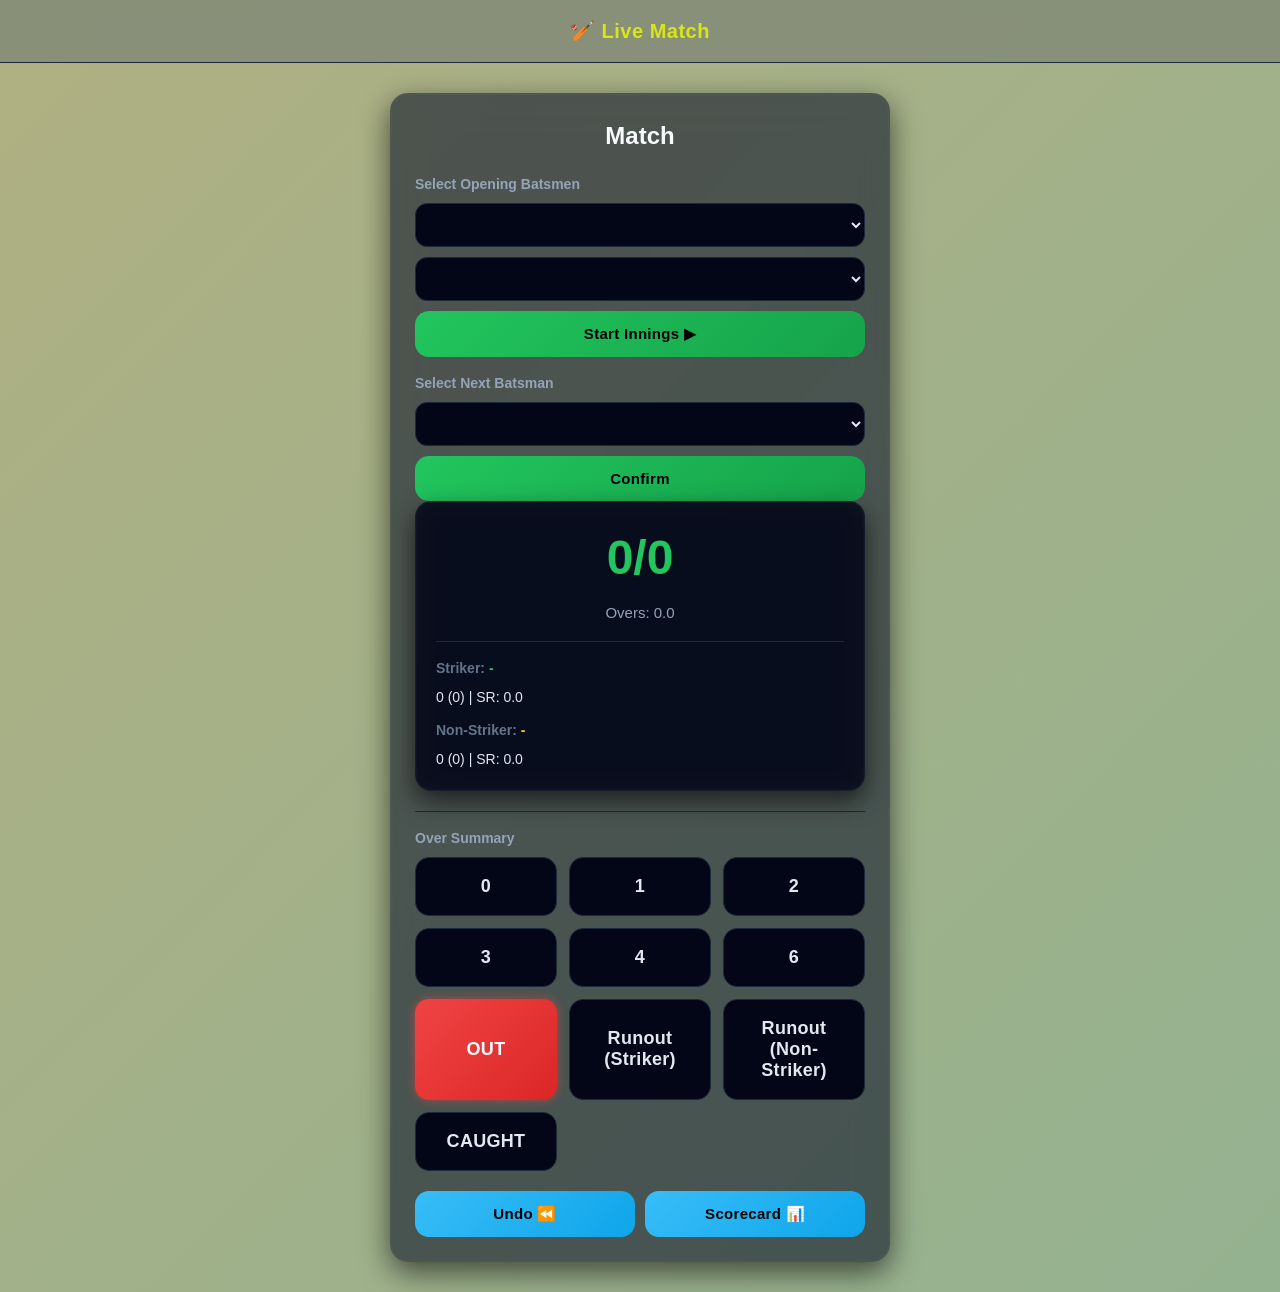
==== match.html @ 17b44de8 "Add files via upload" ====
<!doctype html>
<html lang="en">
  <head>
    <meta charset="UTF-8" />
    <meta name="viewport" content="width=device-width, initial-scale=1.0" />
    <title>Cricket - Match</title>

    <link rel="stylesheet" href="match.css" />
  </head>

  <body>
    <!-- ===============================
     NAVBAR
================================ -->
    <div class="navbar">🏏 Live Match</div>

    <!-- ===============================
     MAIN CONTAINER
================================ -->
    <div class="container">
      <!-- MATCH TITLE -->
      <h2 id="title">Match</h2>

      <!-- ===============================
       BATSMAN SELECTION
  ================================ -->
      <div class="batsman-select">
        <h3>Select Opening Batsmen</h3>

        <select id="strikerSelect"></select>
        <select id="nonStrikerSelect"></select>

        <button onclick="startBatting()">Start Innings ▶</button>
      </div>

      <div id="nextBatsmanBox" class="hidden">
        <h3>Select Next Batsman</h3>
        <select id="nextBatsmanSelect"></select>
        <button onclick="confirmNextBatsman()">Confirm</button>
      </div>

      <!-- ===============================
       SCOREBOARD
  ================================ -->
      <div class="score-box">
        <h1 id="score">0/0</h1>
        <p id="overs">Overs: 0.0</p>
        <p id="target"></p>
        <p id="runRate"></p>
        <p id="reqRunRate"></p>

        <hr />

        <!-- STRIKER -->
        <h3>
          Striker:
          <span id="striker">-</span>
        </h3>
        <p id="strikerScore">0 (0) | SR: 0.0</p>

        <!-- NON-STRIKER -->
        <h3>
          Non-Striker:
          <span id="nonStriker">-</span>
        </h3>
        <p id="nonStrikerScore">0 (0) | SR: 0.0</p>
      </div>

      <!-- ===============================
       OVER SUMMARY (NEW)
  ================================ -->
      <hr />

      <h3>Over Summary</h3>
      <div id="overSummary"></div>

      <!-- ===============================
       SCORING BUTTONS
  ================================ -->
      <div class="grid">
        <button onclick="run(0)">0</button>
        <button onclick="run(1)">1</button>
        <button onclick="run(2)">2</button>

        <button onclick="run(3)">3</button>
        <button onclick="run(4)">4</button>
        <button onclick="run(6)">6</button>

        <button class="out" onclick="out('bowled')">OUT</button>
        <button class="runout" onclick="runOut('striker')">
          Runout (Striker)
        </button>
        <button class="runout" onclick="runOut('nonStriker')">
          Runout (Non-Striker)
        </button>
        <button class="catch" onclick="out('catch')">CAUGHT</button>
      </div>

      <!-- ===============================
       EXTRA CONTROLS
  ================================ -->
      <div class="extra-controls">
        <button onclick="undo()">Undo ⏪</button>
        <button onclick="showScorecard()">Scorecard 📊</button>
      </div>
    </div>

    <!-- ===============================
     SCRIPTS (ORDER IMPORTANT)
================================ -->
    <script src="js/utils.js"></script>
    <script src="js/rules.js"></script>
    <script src="js/match.js"></script>
  </body>
</html>
---- match.css ----
@import url("style.css");

/* ===============================
   SCORE BOX (GLASS STYLE)
================================ */
.score-box {
  background: rgba(2, 6, 23, 0.8);
  backdrop-filter: blur(12px);

  padding: 20px;
  border-radius: 16px;

  border: 1px solid rgba(255, 255, 255, 0.05);

  box-shadow:
    0 10px 25px rgba(0, 0, 0, 0.6),
    inset 0 0 0 1px rgba(255, 255, 255, 0.02);

  margin-bottom: 20px;
}

/* ===============================
   MAIN SCORE
================================ */
#score {
  font-size: 48px;
  font-weight: 700;
  text-align: center;
  color: #22c55e;
  margin-bottom: 8px;
}

/* ===============================
   OVERS + TARGET
================================ */
#overs,
#target {
  text-align: center;
  font-size: 15px;
  color: #94a3b8;
}

/* ===============================
   BATTER SECTION
================================ */
.score-box h3 {
  margin-top: 12px;
  font-size: 14px;
  color: #64748b;
}

/* STRIKER */
#striker {
  color: #22c55e;
  font-weight: 600;
}

/* NON-STRIKER */
#nonStriker {
  color: #facc15;
  font-weight: 600;
}

/* BATTER STATS */
#strikerScore,
#nonStrikerScore {
  font-size: 14px;
  margin-top: 4px;
  color: #e2e8f0;
}

/* ===============================
   DIVIDER
================================ */
hr {
  border: none;
  height: 1px;
  background: #1e293b;
  margin: 16px 0;
}

/* ===============================
   BUTTON GRID
================================ */
.grid {
  display: grid;
  grid-template-columns: repeat(3, 1fr);
  gap: 12px;
}

/* BUTTON STYLE (GRID ONLY) */
.grid button {
  padding: 18px;
  font-size: 18px;
  font-weight: 600;

  border-radius: 14px;

  background: #020617;
  color: #e2e8f0;

  border: 1px solid #1e293b;

  transition: all 0.2s ease;
}

/* HOVER EFFECT */
.grid button:hover {
  border-color: #22c55e;
  transform: translateY(-2px);
}

/* CLICK EFFECT */
.grid button:active {
  transform: scale(0.95);
}

/* OUT BUTTON */
.out {
  background: linear-gradient(135deg, #ef4444, #dc2626) !important;
  color: white !important;
  border: none !important;
  box-shadow: 0 0 10px rgba(239, 68, 68, 0.6);
}

/* ===============================
   EXTRA CONTROLS (UNDO / SCORECARD)
================================ */
.extra-controls {
  margin-top: 20px;
  display: flex;
  gap: 10px;
}

.extra-controls button {
  flex: 1;
  background: linear-gradient(135deg, #38bdf8, #0ea5e9);
  color: black;
  font-weight: 600;
}

/* ===============================
   MOBILE RESPONSIVE
================================ */
@media (max-width: 500px) {
  #score {
    font-size: 38px;
  }

  .grid {
    grid-template-columns: repeat(2, 1fr);
  }

  .grid button {
    padding: 16px;
    font-size: 16px;
  }

  #strikerScore,
  #nonStrikerScore {
    font-size: 13px;
  }

  .batsman-select {
    margin-bottom: 20px;
  }

  #overSummary {
    margin-top: 10px;
    background: rgba(2, 6, 23, 0.7);
    padding: 10px;
    border-radius: 10px;
    border: 1px solid #1e293b;
  }

  #overSummary p {
    font-size: 14px;
    margin: 4px 0;
    color: #cbd5f5;
  }

  .allout {
    background: linear-gradient(135deg, #f97316, #ea580c) !important;
    color: white !important;
    border: none !important;
    box-shadow: 0 0 10px rgba(249, 115, 22, 0.6);
  }

  #runRate,
  #reqRunRate {
    text-align: center;
    font-size: 14px;
    color: #38bdf8;
    margin-top: 4px;
  }

  .hidden {
    display: none;
  }

  #nextBatsmanBox {
    margin-top: 15px;
    padding: 12px;
    background: rgba(2, 6, 23, 0.7);
    border-radius: 10px;
    border: 1px solid #1e293b;
  }

  .runout {
    background: linear-gradient(135deg, #eab308, #ca8a04) !important;
    color: black !important;
  }

  .catch {
    background: linear-gradient(135deg, #3b82f6, #2563eb) !important;
    color: white !important;
  }
}
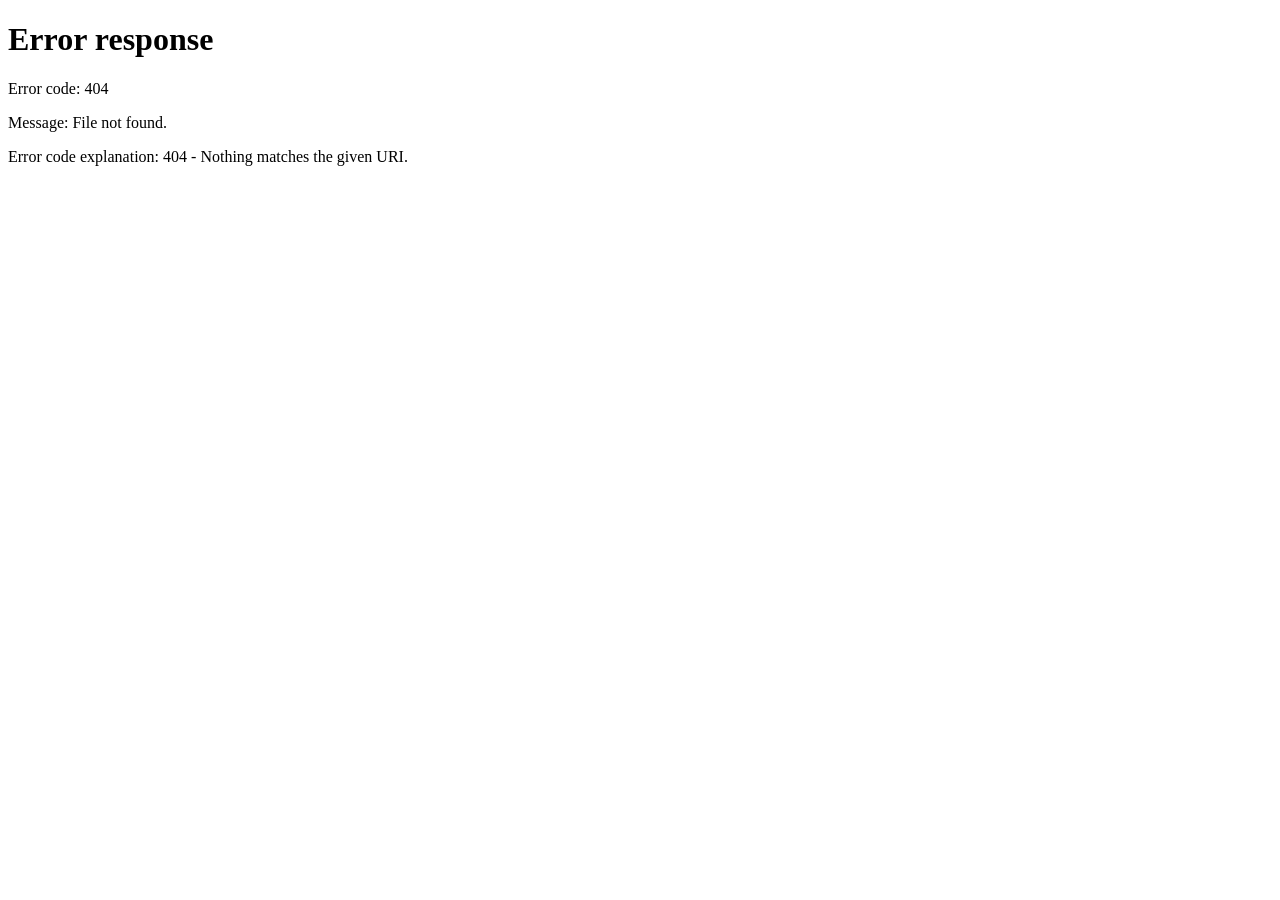
==== commit 19cf536e: "Add Over Summary section to match.html Added an Over Summary section to the match interface." ====
--- a/match.html
+++ b/match.html
@@ -108,8 +108,8 @@
     <!-- ===============================
      SCRIPTS (ORDER IMPORTANT)
 ================================ -->
-    <script src="js/utils.js"></script>
-    <script src="js/rules.js"></script>
-    <script src="js/match.js"></script>
+    <script src="utils.js"></script>
+    <script src="rules.js"></script>
+    <script src="match.js"></script>
   </body>
 </html>
